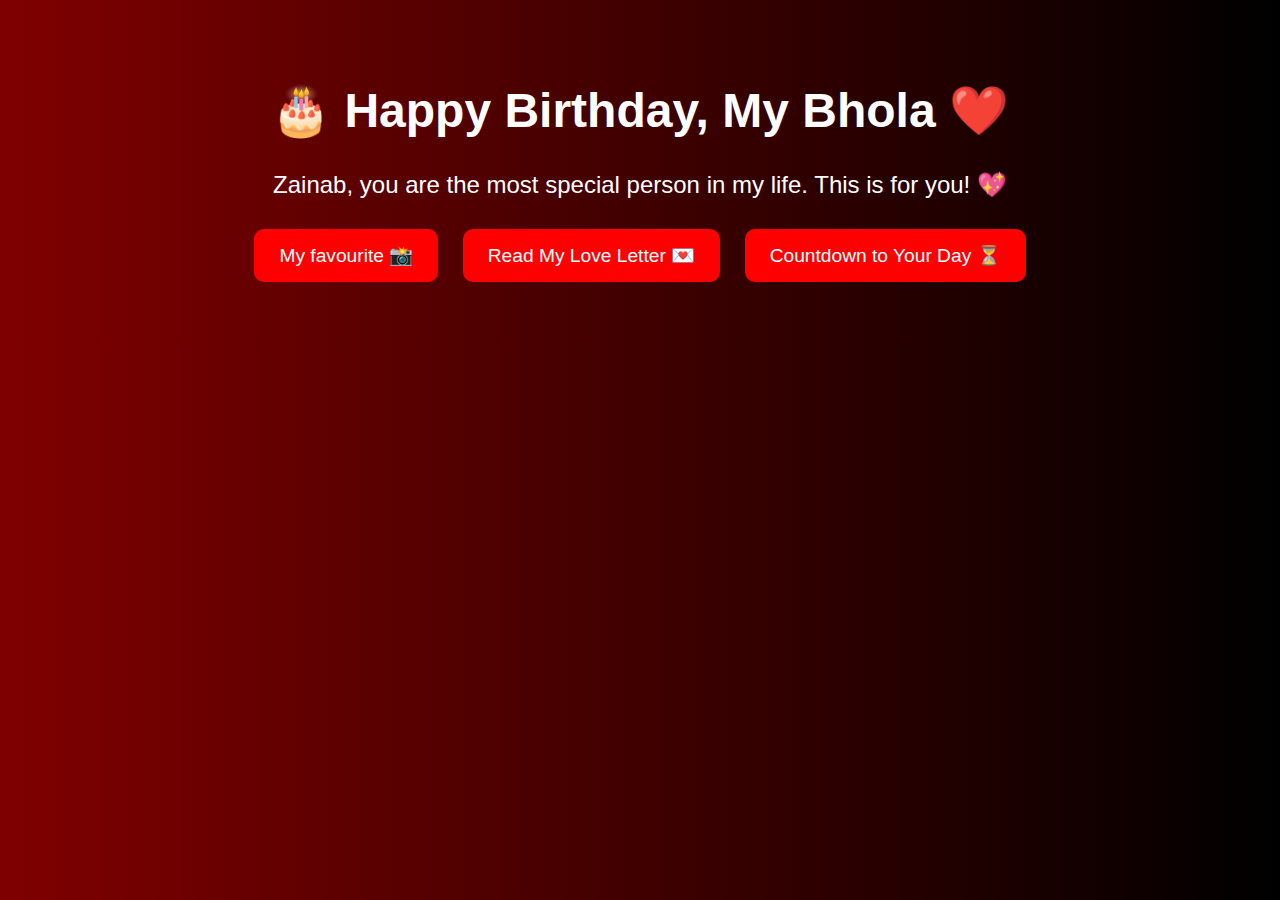
==== index.html @ b20c4324 "Add files via upload" ====
<!DOCTYPE html>
<html lang="en">
<head>
    <meta charset="UTF-8">
    <meta name="viewport" content="width=device-width, initial-scale=1.0">
    <title>Happy Birthday Zainab 🎉</title>
    <link rel="stylesheet" href="styles.css">
</head>
<body>

    <div class="hero">
        <h1 class="fade-in">🎂 Happy Birthday, My Bhola ❤️</h1>
        <p class="message fade-in">Zainab, you are the most special person in my life. This is for you! 💖</p>

        <nav>
            <a href="gallery.html" class="btn">My favourite 📸</a>
            <a href="love-letter.html" class="btn">Read My Love Letter 💌</a>
            <a href="countdown.html" class="btn">Countdown to Your Day ⏳</a>
        </nav>
    </div>

    <script>
        document.addEventListener("DOMContentLoaded", () => {
            document.querySelector(".hero").classList.add("fade-in");
        });
    </script>

</body>
</html>
---- styles.css ----
/* General Styles */
body {
    text-align: center;
    font-family: Arial, sans-serif;
    background: linear-gradient(to right, maroon, black);
    color: white;
    margin: 0;
    padding: 0;
}

h1 {
    font-size: 3em;
    animation: fadeIn 2s ease-in-out;
}

/* Hero Section (Home Page) */
.hero {
    padding: 50px 20px;
    max-width: 90%;
    margin: auto;
}

.message {
    font-size: 1.5em;
    margin-bottom: 20px;
}

.btn {
    display: inline-block;
    margin: 10px;
    padding: 15px 25px;
    font-size: 1.2em;
    background: red;
    color: white;
    text-decoration: none;
    border-radius: 10px;
    transition: 0.3s ease-in-out;
}

.btn:hover {
    background: white;
    color: red;
}

/* Countdown Page */
.countdown {
    font-size: 2em;
    margin-top: 20px;
}

.celebration {
    font-size: 2.5em;
    font-weight: bold;
    color: gold;
}

.hidden {
    display: none;
}

/* Image Gallery */
.image-gallery {
    display: flex;
    flex-direction: column;
    align-items: center;
    gap: 20px;
    margin-top: 30px;
}

.row {
    display: flex;
    flex-wrap: wrap;
    justify-content: center;
    gap: 10px;
}

.row img {
    width: 100%;
    max-width: 300px;
    height: auto;
    object-fit: cover;
    border-radius: 10px;
    box-shadow: 0 4px 8px rgba(0, 0, 0, 0.3);
    transition: transform 0.3s ease-in-out;
}

.row img:hover {
    transform: scale(1.1);
}

/* Love Letter Page */
body.love-letter-page {
    font-family: "Georgia", serif;
    background-color: #f5e1da;
    color: black;
}

.letter-box {
    width: 80%;
    max-width: 800px;
    margin: 30px auto;
    padding: 20px;
    background: black;
    border-radius: 15px;
    box-shadow: 0px 5px 15px rgba(0, 0, 0, 0.2);
}

table {
    width: 100%;
    border-collapse: collapse;
}

td {
    padding: 15px;
    font-size: 1.2em;
    text-align: left;
    line-height: 1.6;
}

/* Responsive Design */
@media screen and (max-width: 768px) {
    h1 {
        font-size: 2.2em;
    }

    .message {
        font-size: 1.2em;
    }

    .btn {
        font-size: 1em;
        padding: 12px 20px;
    }

    .row img {
        max-width: 100%;
    }

    .countdown {
        font-size: 1.5em;
    }

    .celebration {
        font-size: 2em;
    }

    .letter-box {
        width: 90%;
    }

    td {
        font-size: 1em;
    }
}

/* Fade-in animation */
@keyframes fadeIn {
    from { opacity: 0; }
    to { opacity: 1; }
}
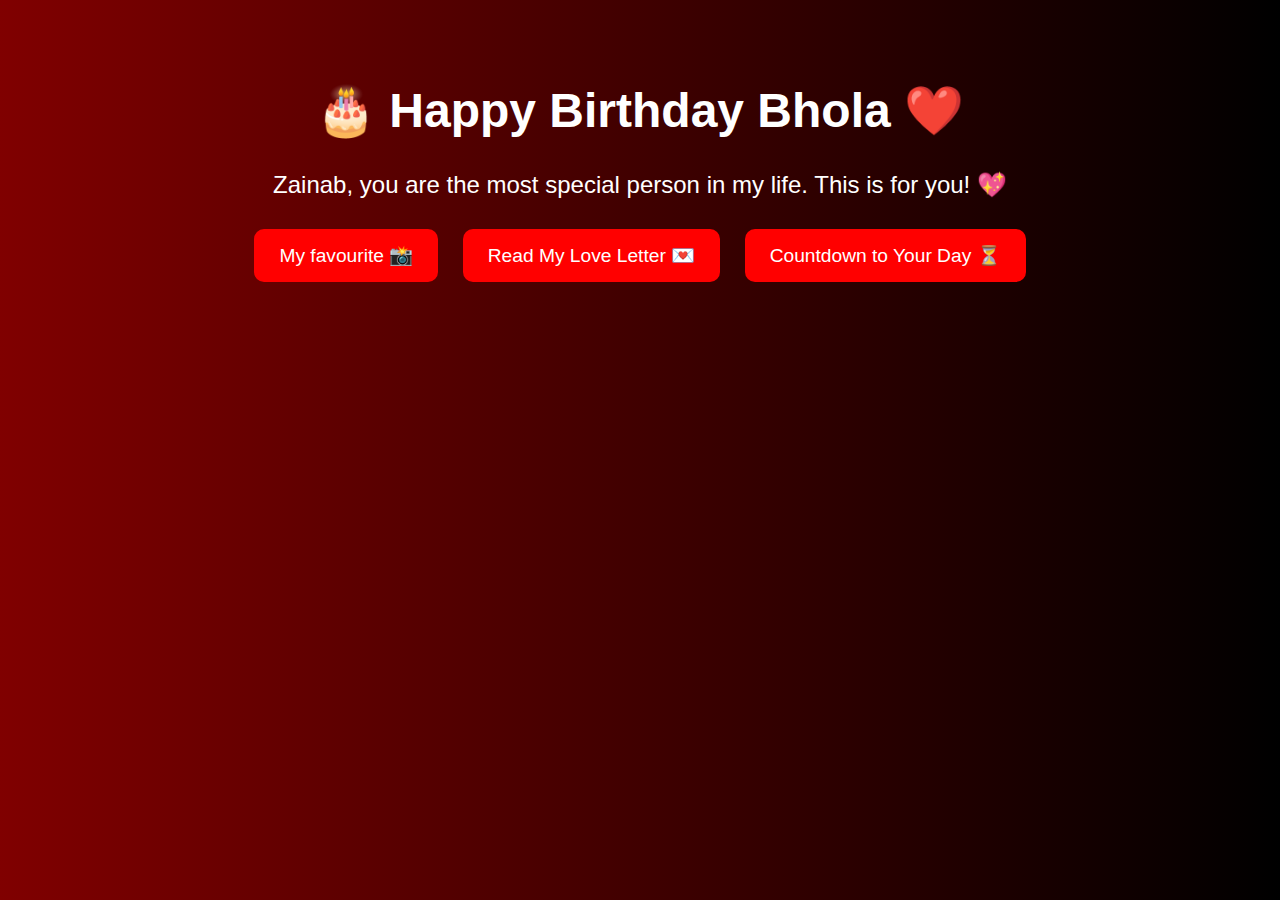
==== commit ec1eabcd: "Update index.html" ====
--- a/index.html
+++ b/index.html
@@ -9,7 +9,7 @@
 <body>
 
     <div class="hero">
-        <h1 class="fade-in">🎂 Happy Birthday, My Bhola ❤️</h1>
+        <h1 class="fade-in">🎂 Happy Birthday Bhola ❤️</h1>
         <p class="message fade-in">Zainab, you are the most special person in my life. This is for you! 💖</p>
 
         <nav>
